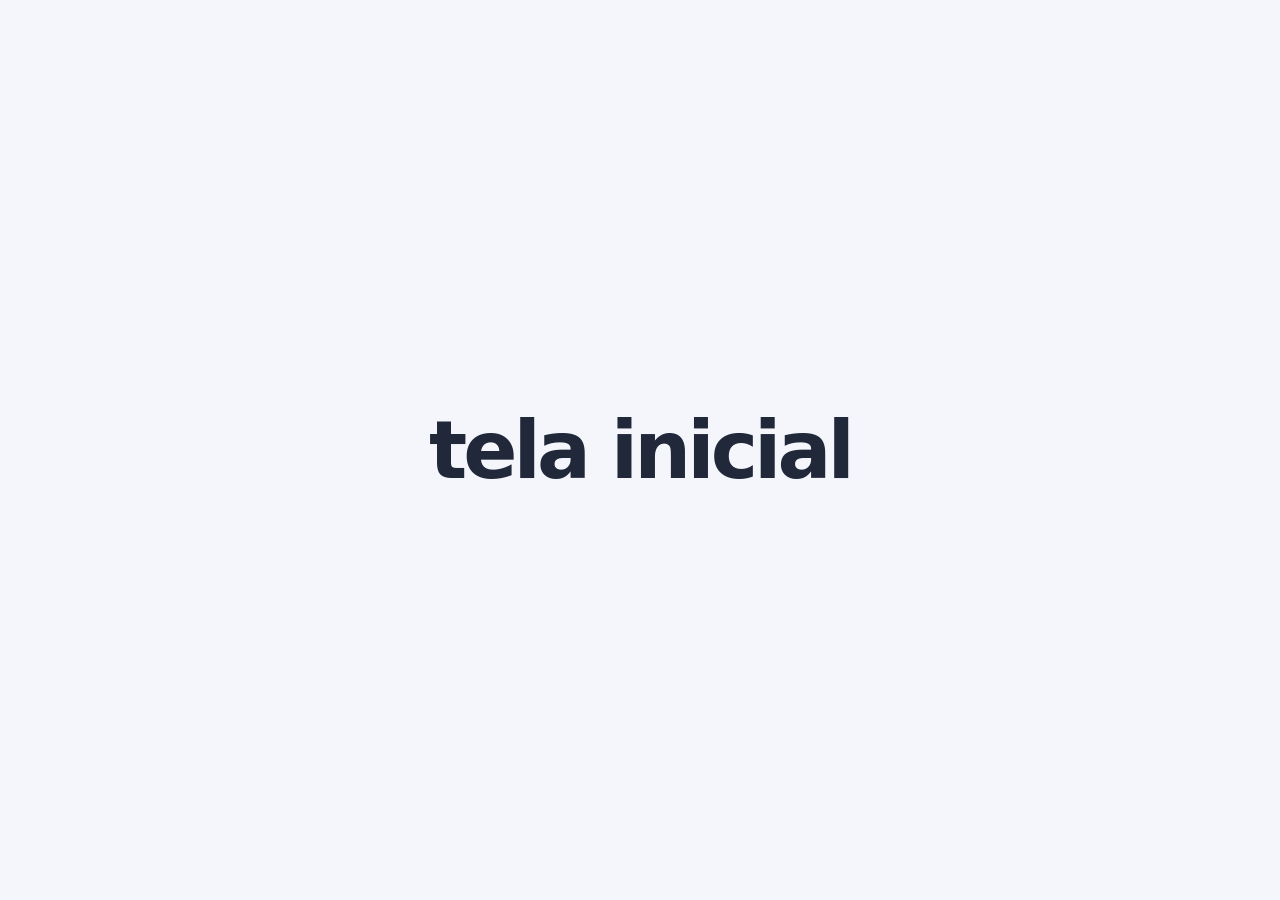
==== index.html @ 68356365 "Add initial landing page Co-authored-by: Copilot <223556219+Copilot@users.noreply.github.com>" ====
<!doctype html>
<html lang="pt-BR">
  <head>
    <meta charset="utf-8">
    <meta name="viewport" content="width=device-width, initial-scale=1">
    <title>Tela inicial</title>
    <style>
      * {
        box-sizing: border-box;
      }

      body {
        display: grid;
        min-height: 100vh;
        margin: 0;
        place-items: center;
        background: #f4f6fb;
        color: #20283a;
        font-family: system-ui, sans-serif;
      }

      main {
        padding: 3rem;
        text-align: center;
      }

      h1 {
        margin: 0;
        font-size: clamp(2.5rem, 8vw, 5rem);
        letter-spacing: -0.05em;
      }
    </style>
  </head>
  <body>
    <main>
      <h1>tela inicial</h1>
    </main>
  </body>
</html>
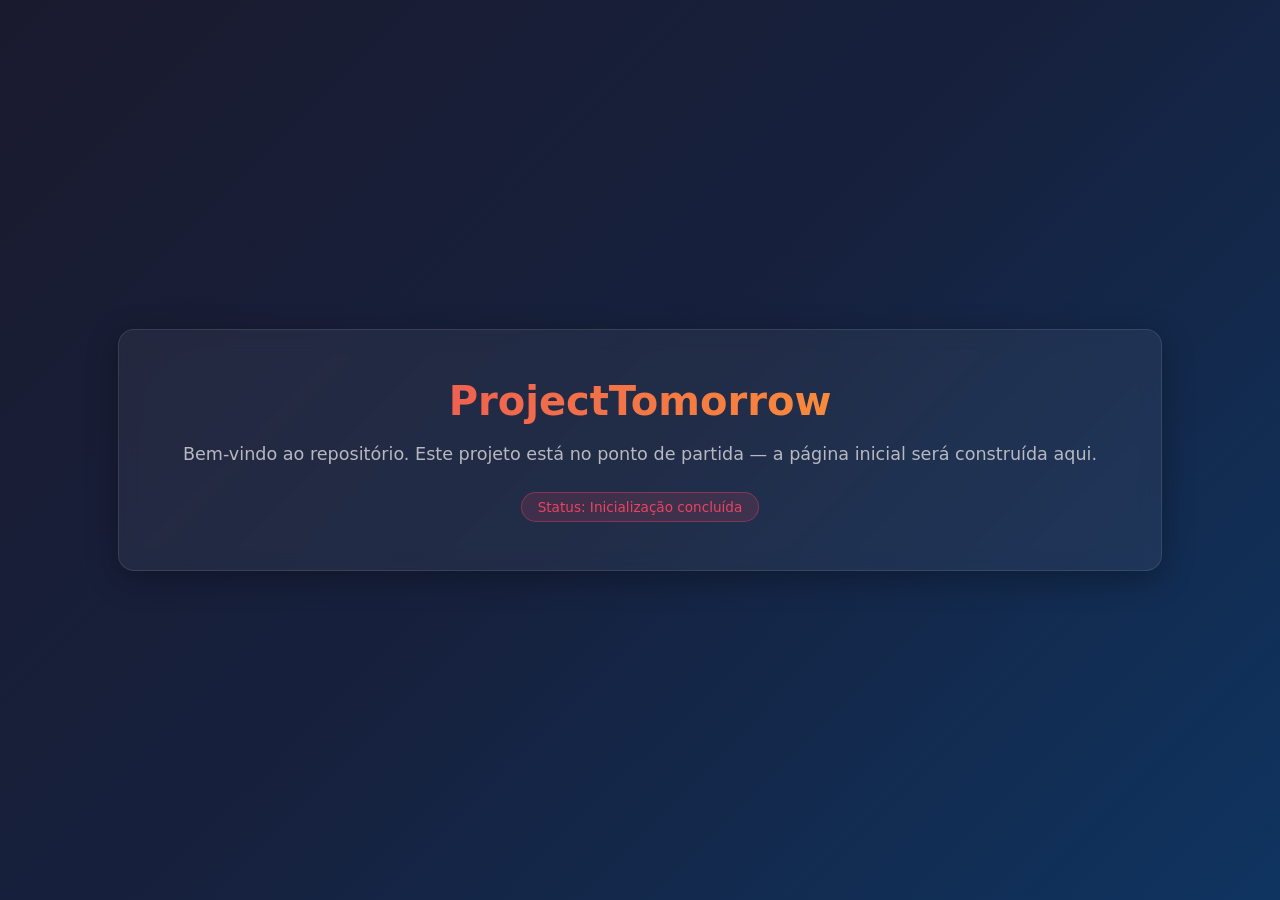
==== commit e2137862: "task snapshot 5a640f79-1e22-495d-9390-1c2e2c5a7cd6" ====
--- a/index.html
+++ b/index.html
@@ -1,39 +1,56 @@
-<!doctype html>
+<!DOCTYPE html>
 <html lang="pt-BR">
-  <head>
-    <meta charset="utf-8">
-    <meta name="viewport" content="width=device-width, initial-scale=1">
-    <title>Tela inicial</title>
-    <style>
-      * {
-        box-sizing: border-box;
-      }
-
-      body {
-        display: grid;
-        min-height: 100vh;
-        margin: 0;
-        place-items: center;
-        background: #f4f6fb;
-        color: #20283a;
-        font-family: system-ui, sans-serif;
-      }
-
-      main {
-        padding: 3rem;
-        text-align: center;
-      }
-
-      h1 {
-        margin: 0;
-        font-size: clamp(2.5rem, 8vw, 5rem);
-        letter-spacing: -0.05em;
-      }
-    </style>
-  </head>
-  <body>
-    <main>
-      <h1>tela inicial</h1>
-    </main>
-  </body>
+<head>
+  <meta charset="UTF-8" />
+  <meta name="viewport" content="width=device-width, initial-scale=1.0" />
+  <title>ProjectTomorrow</title>
+  <style>
+    * { margin: 0; padding: 0; box-sizing: border-box; }
+    body {
+      font-family: 'Segoe UI', system-ui, sans-serif;
+      background: linear-gradient(135deg, #1a1a2e 0%, #16213e 50%, #0f3460 100%);
+      color: #eaeaea;
+      min-height: 100vh;
+      display: flex;
+      align-items: center;
+      justify-content: center;
+    }
+    .card {
+      text-align: center;
+      padding: 3rem 4rem;
+      background: rgba(255, 255, 255, 0.05);
+      border: 1px solid rgba(255, 255, 255, 0.1);
+      border-radius: 16px;
+      backdrop-filter: blur(10px);
+      box-shadow: 0 8px 32px rgba(0, 0, 0, 0.3);
+    }
+    h1 {
+      font-size: 2.5rem;
+      background: linear-gradient(90deg, #e94560, #ffa62b);
+      -webkit-background-clip: text;
+      background-clip: text;
+      -webkit-text-fill-color: transparent;
+      margin-bottom: 1rem;
+    }
+    p { font-size: 1.1rem; color: #b8b8c0; line-height: 1.6; }
+    .badge {
+      display: inline-block;
+      margin-top: 1.5rem;
+      padding: 0.4rem 1rem;
+      font-size: 0.85rem;
+      border-radius: 999px;
+      background: rgba(233, 69, 96, 0.15);
+      border: 1px solid rgba(233, 69, 96, 0.4);
+      color: #e94560;
+    }
+  </style>
+</head>
+<body>
+  <main class="card">
+    <h1>ProjectTomorrow</h1>
+    <p>Bem-vindo ao repositório. Este projeto está no ponto de partida —
+       a página inicial será construída aqui.</p>
+    <span class="badge">Status: Inicialização concluída</span>
+  </main>
+</body>
 </html>
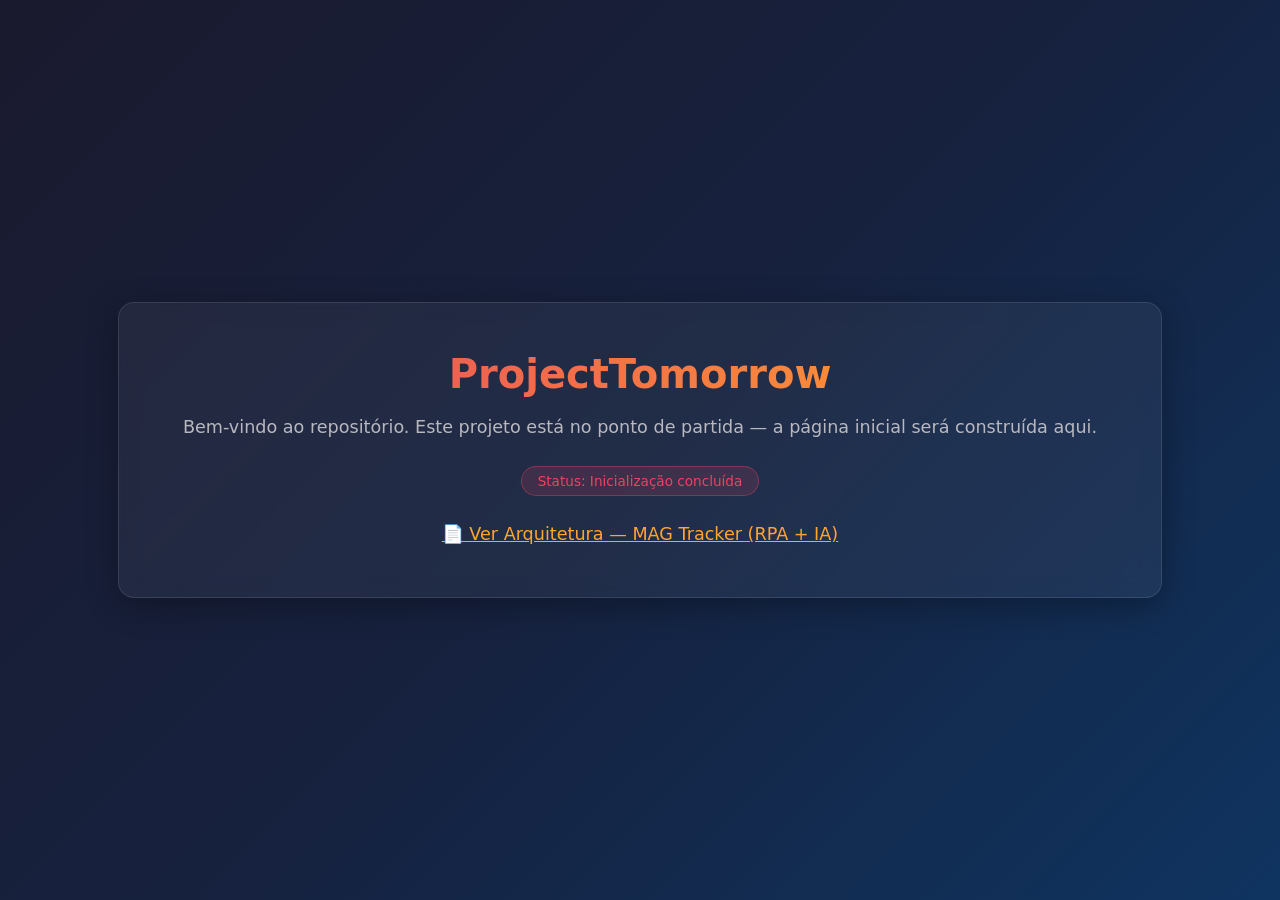
==== commit 47eca2e3: "docs: arquitetura MAG Tracker (scraper 30min, persistência, web, LGPD) + link no index" ====
--- a/index.html
+++ b/index.html
@@ -51,6 +51,7 @@
     <p>Bem-vindo ao repositório. Este projeto está no ponto de partida —
        a página inicial será construída aqui.</p>
     <span class="badge">Status: Inicialização concluída</span>
+    <p style="margin-top:1.5rem"><a href="ARQUITETURA.md" style="color:#ffa62b">📄 Ver Arquitetura — MAG Tracker (RPA + IA)</a></p>
   </main>
 </body>
 </html>
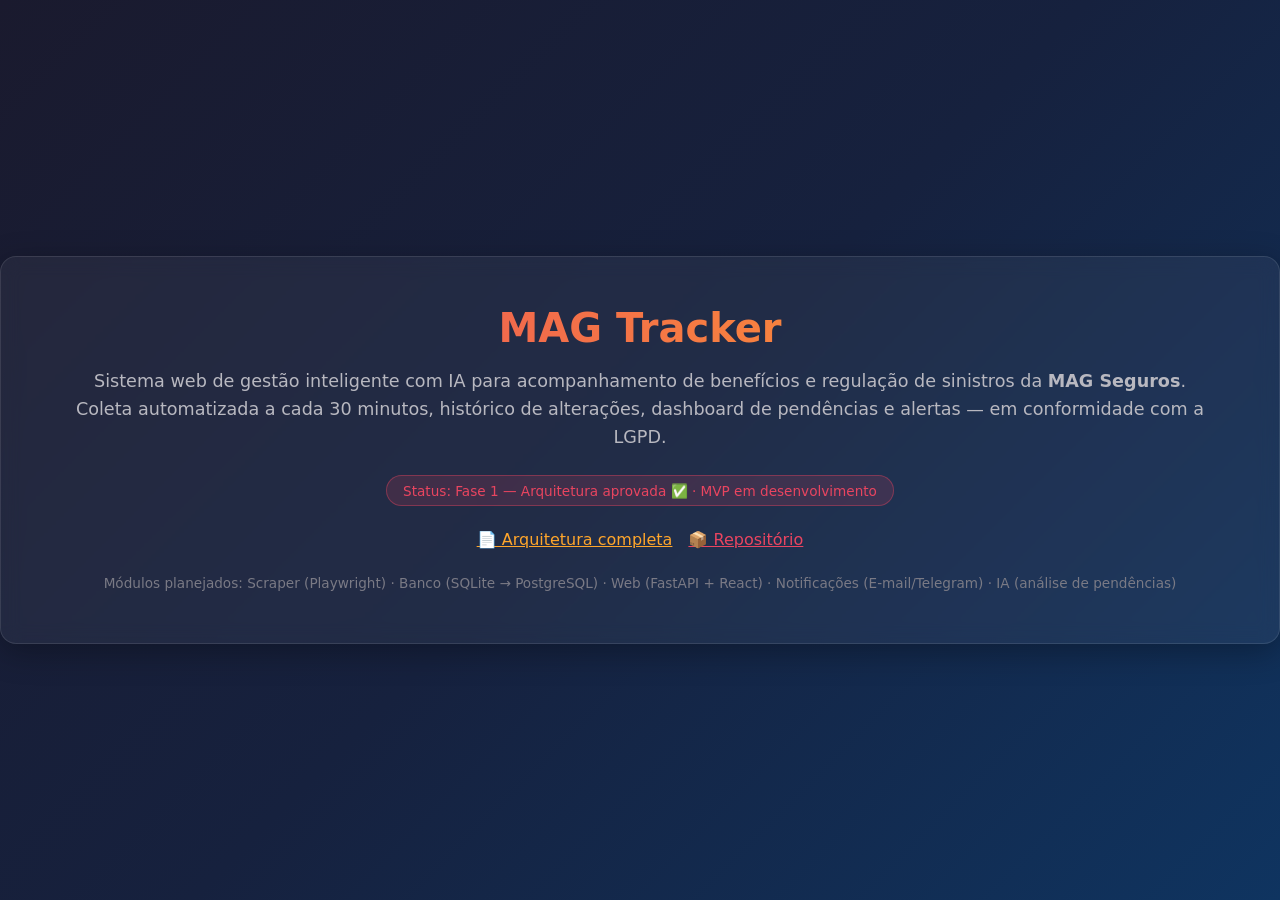
==== commit c9884479: "feat: readme do MAG Tracker + preview atualizado com identidade do projeto" ====
--- a/index.html
+++ b/index.html
@@ -47,11 +47,19 @@
 </head>
 <body>
   <main class="card">
-    <h1>ProjectTomorrow</h1>
-    <p>Bem-vindo ao repositório. Este projeto está no ponto de partida —
-       a página inicial será construída aqui.</p>
-    <span class="badge">Status: Inicialização concluída</span>
-    <p style="margin-top:1.5rem"><a href="ARQUITETURA.md" style="color:#ffa62b">📄 Ver Arquitetura — MAG Tracker (RPA + IA)</a></p>
+    <h1>MAG Tracker</h1>
+    <p>Sistema web de gestão inteligente com IA para acompanhamento de
+       benefícios e regulação de sinistros da <strong>MAG Seguros</strong>.
+       Coleta automatizada a cada 30 minutos, histórico de alterações,
+       dashboard de pendências e alertas — em conformidade com a LGPD.</p>
+    <span class="badge">Status: Fase 1 — Arquitetura aprovada ✅ · MVP em desenvolvimento</span>
+    <div style="margin-top:1.5rem; display:flex; gap:1rem; justify-content:center; flex-wrap:wrap">
+      <a href="ARQUITETURA.md" style="color:#ffa62b">📄 Arquitetura completa</a>
+      <a href="README.md" style="color:#e94560">📦 Repositório</a>
+    </div>
+    <p style="margin-top:1.5rem; font-size:0.85rem; color:#7a7a85">
+      Módulos planejados: Scraper (Playwright) · Banco (SQLite → PostgreSQL) · Web (FastAPI + React) · Notificações (E-mail/Telegram) · IA (análise de pendências)
+    </p>
   </main>
 </body>
 </html>
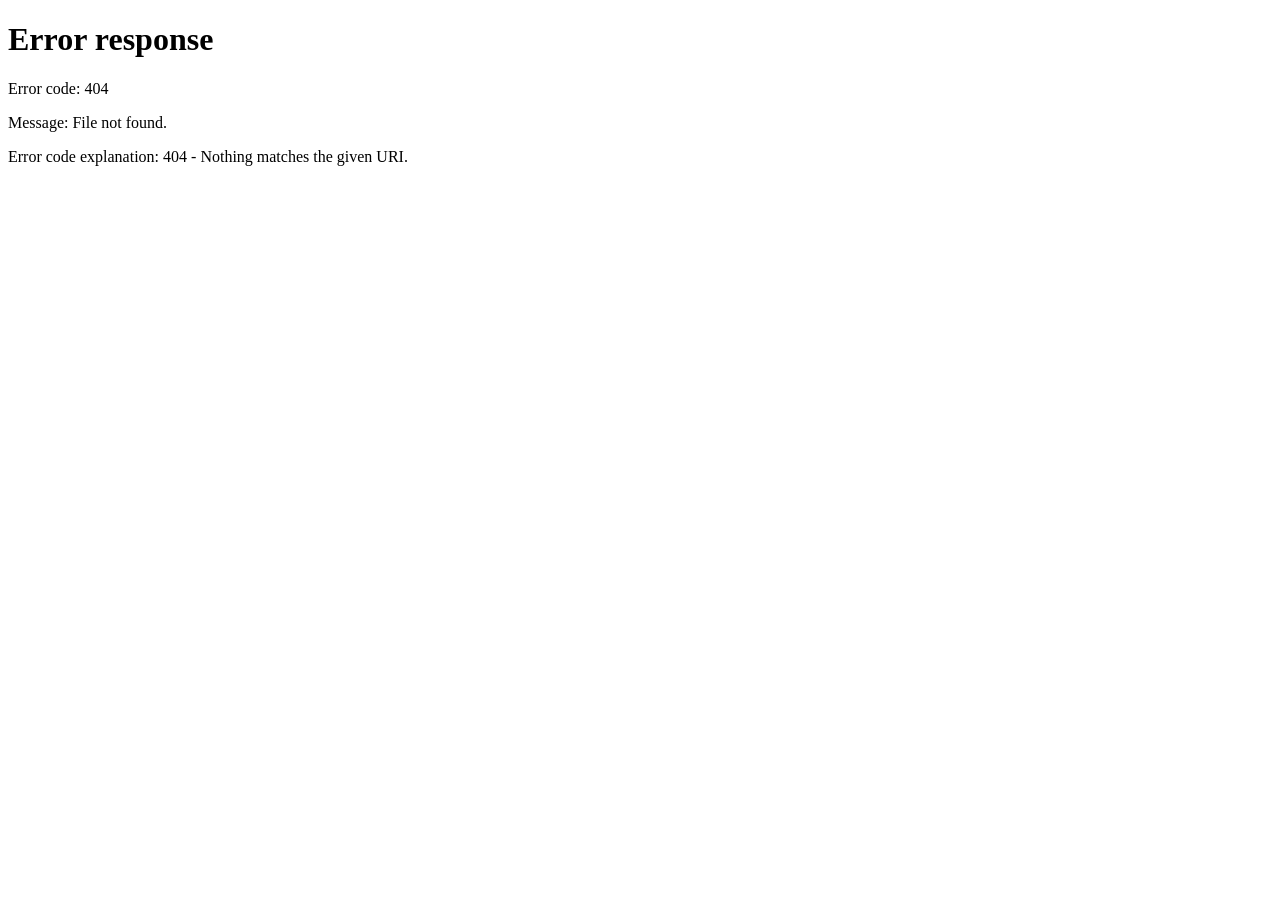
==== commit dd51fb85: "feat(fase2): MVP scraper Playwright+SQLite, web FastAPI (login, dashboard, consulta, timeline, audit" ====
--- a/index.html
+++ b/index.html
@@ -1,65 +1,12 @@
-<!DOCTYPE html>
-<html lang="pt-BR">
+<!doctype html>
+<html lang="pt-br">
 <head>
-  <meta charset="UTF-8" />
-  <meta name="viewport" content="width=device-width, initial-scale=1.0" />
-  <title>ProjectTomorrow</title>
-  <style>
-    * { margin: 0; padding: 0; box-sizing: border-box; }
-    body {
-      font-family: 'Segoe UI', system-ui, sans-serif;
-      background: linear-gradient(135deg, #1a1a2e 0%, #16213e 50%, #0f3460 100%);
-      color: #eaeaea;
-      min-height: 100vh;
-      display: flex;
-      align-items: center;
-      justify-content: center;
-    }
-    .card {
-      text-align: center;
-      padding: 3rem 4rem;
-      background: rgba(255, 255, 255, 0.05);
-      border: 1px solid rgba(255, 255, 255, 0.1);
-      border-radius: 16px;
-      backdrop-filter: blur(10px);
-      box-shadow: 0 8px 32px rgba(0, 0, 0, 0.3);
-    }
-    h1 {
-      font-size: 2.5rem;
-      background: linear-gradient(90deg, #e94560, #ffa62b);
-      -webkit-background-clip: text;
-      background-clip: text;
-      -webkit-text-fill-color: transparent;
-      margin-bottom: 1rem;
-    }
-    p { font-size: 1.1rem; color: #b8b8c0; line-height: 1.6; }
-    .badge {
-      display: inline-block;
-      margin-top: 1.5rem;
-      padding: 0.4rem 1rem;
-      font-size: 0.85rem;
-      border-radius: 999px;
-      background: rgba(233, 69, 96, 0.15);
-      border: 1px solid rgba(233, 69, 96, 0.4);
-      color: #e94560;
-    }
-  </style>
+<meta charset="utf-8">
+<meta name="viewport" content="width=device-width, initial-scale=1">
+<meta http-equiv="refresh" content="0; url=/login">
+<title>MAG Tracker</title>
 </head>
 <body>
-  <main class="card">
-    <h1>MAG Tracker</h1>
-    <p>Sistema web de gestão inteligente com IA para acompanhamento de
-       benefícios e regulação de sinistros da <strong>MAG Seguros</strong>.
-       Coleta automatizada a cada 30 minutos, histórico de alterações,
-       dashboard de pendências e alertas — em conformidade com a LGPD.</p>
-    <span class="badge">Status: Fase 1 — Arquitetura aprovada ✅ · MVP em desenvolvimento</span>
-    <div style="margin-top:1.5rem; display:flex; gap:1rem; justify-content:center; flex-wrap:wrap">
-      <a href="ARQUITETURA.md" style="color:#ffa62b">📄 Arquitetura completa</a>
-      <a href="README.md" style="color:#e94560">📦 Repositório</a>
-    </div>
-    <p style="margin-top:1.5rem; font-size:0.85rem; color:#7a7a85">
-      Módulos planejados: Scraper (Playwright) · Banco (SQLite → PostgreSQL) · Web (FastAPI + React) · Notificações (E-mail/Telegram) · IA (análise de pendências)
-    </p>
-  </main>
+<p>Acessando a aplicação… <a href="/login">Entrar no MAG Tracker</a></p>
 </body>
 </html>
